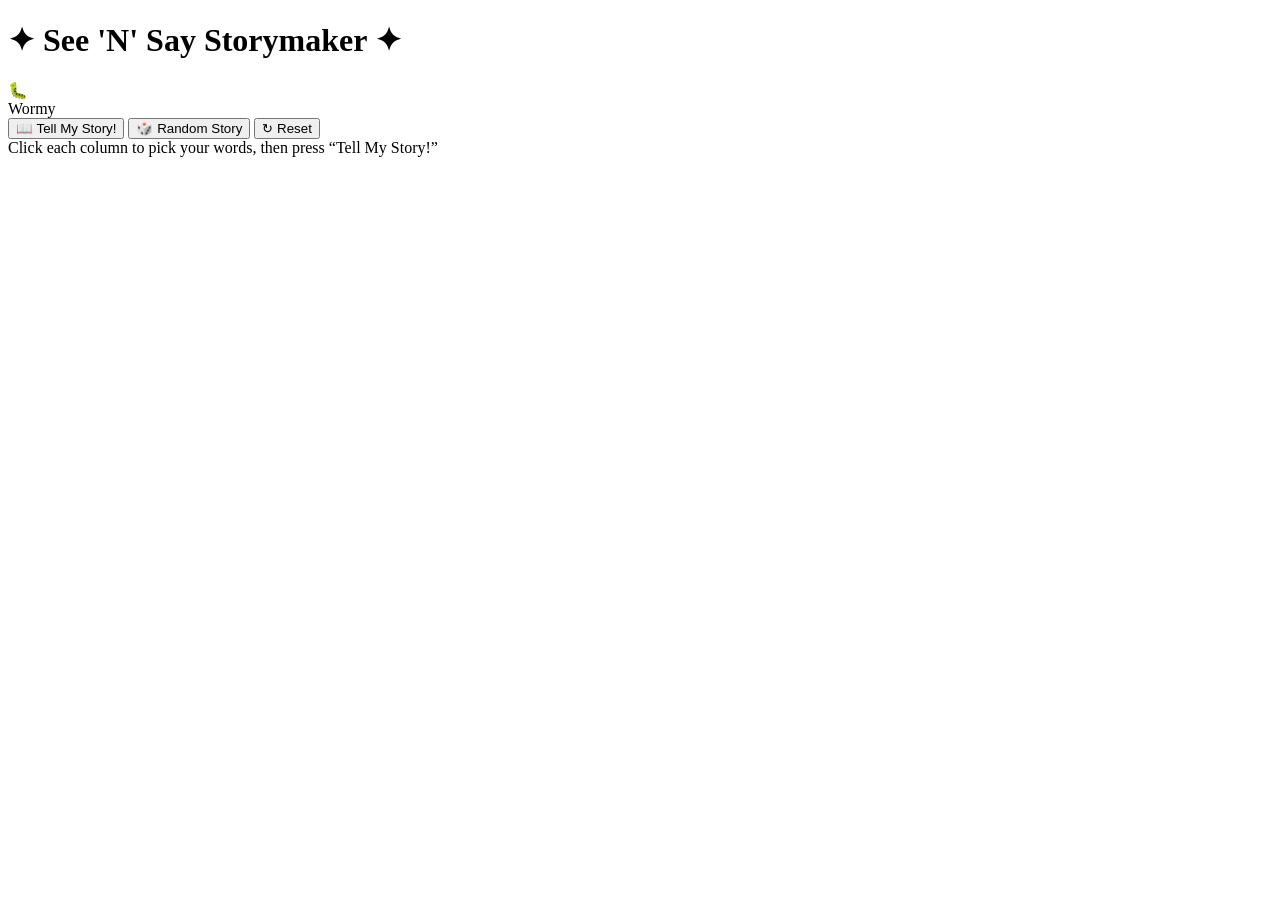
==== Assignment-1/index.html @ ab403c6b "index" ====
<!DOCTYPE html>
<html lang="en">
<head>
  <meta charset="UTF-8" />
  <meta name="viewport" content="width=device-width, initial-scale=1.0" />
  <title>See 'N' Say Storymaker</title>
  <link rel="stylesheet" href="style.css" />
</head>

<body>

  <div class="toy-frame">

    <h1 class="toy-title">&#10022; See 'N' Say Storymaker &#10022;</h1>

    <div class="toy-body">

      <div class="left-panel">
        <div class="columns-wrapper" id="columnsWrapper"></div>
        <div class="preview-row" id="previewRow"></div>
      </div>

      <div class="right-panel">

        <div class="color-dots">
          <div class="dot" style="background:#ef4444;"></div>
          <div class="dot" style="background:#22c55e;"></div>
          <div class="dot" style="background:#3b82f6;"></div>
          <div class="dot" style="background:#f97316;"></div>
          <div class="dot" style="background:#ec4899;"></div>
        </div>

        <div class="mascot-area">
          <div class="mascot-emoji">&#128027;</div>
          <div class="mascot-label">Wormy</div>
        </div>

        <div class="action-btns">
          <button class="btn-action btn-tell"   onclick="tellStory()">&#128214; Tell My Story!</button>
          <button class="btn-action btn-random" onclick="randomStory()">&#127922; Random Story</button>
          <button class="btn-action btn-reset"  onclick="resetAll()">&#8635; Reset</button>
        </div>

      </div>
    </div>

    <div class="story-output">
      <span id="storyDisplay" class="story-placeholder">
        Click each column to pick your words, then press &ldquo;Tell My Story!&rdquo;
      </span>
    </div>

  </div>

  <script src="script.js"></script>

</body>
</html>
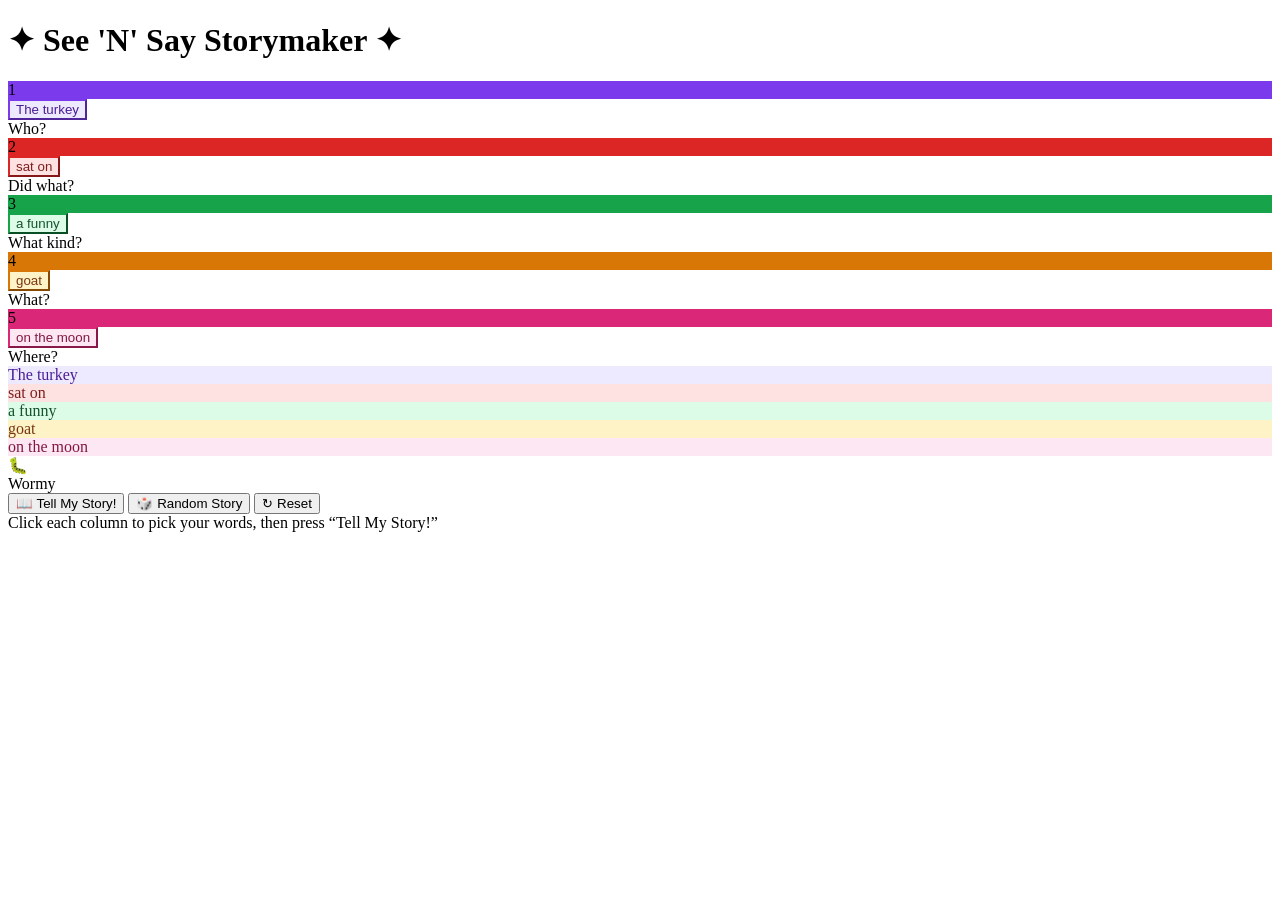
==== commit 177d8445: "done layout" ====
--- a/Assignment-1/index.html
+++ b/Assignment-1/index.html
@@ -4,24 +4,31 @@
   <meta charset="UTF-8" />
   <meta name="viewport" content="width=device-width, initial-scale=1.0" />
   <title>See 'N' Say Storymaker</title>
+  
   <link rel="stylesheet" href="style.css" />
 </head>
 
 <body>
 
+  <!-- Main toy wrap -->
   <div class="toy-frame">
 
+    <!-- Page title -->
     <h1 class="toy-title">&#10022; See 'N' Say Storymaker &#10022;</h1>
 
+    <!-- word columns on the left, controls on the right -->
     <div class="toy-body">
 
+      <!-- Left panel: word columns and preview row  -->
       <div class="left-panel">
         <div class="columns-wrapper" id="columnsWrapper"></div>
-        <div class="preview-row" id="previewRow"></div>
+        <div class="preview-row"    id="previewRow"></div>
       </div>
 
+      <!-- Right panel: mascot and action buttons -->
       <div class="right-panel">
 
+        <!-- coloured dots across the top  -->
         <div class="color-dots">
           <div class="dot" style="background:#ef4444;"></div>
           <div class="dot" style="background:#22c55e;"></div>
@@ -30,20 +37,26 @@
           <div class="dot" style="background:#ec4899;"></div>
         </div>
 
+        <!-- Mascot  -->
         <div class="mascot-area">
           <div class="mascot-emoji">&#128027;</div>
           <div class="mascot-label">Wormy</div>
         </div>
 
+        <!-- Action buttons -->
         <div class="action-btns">
+          <!-- Combines the 5 selected words into a sentence -->
           <button class="btn-action btn-tell"   onclick="tellStory()">&#128214; Tell My Story!</button>
+          <!-- Picks random words for all 5 columns -->
           <button class="btn-action btn-random" onclick="randomStory()">&#127922; Random Story</button>
+          <!-- Resets all columns back to their first word -->
           <button class="btn-action btn-reset"  onclick="resetAll()">&#8635; Reset</button>
         </div>
 
       </div>
     </div>
 
+    <!-- Story output area -->
     <div class="story-output">
       <span id="storyDisplay" class="story-placeholder">
         Click each column to pick your words, then press &ldquo;Tell My Story!&rdquo;
@@ -52,6 +65,7 @@
 
   </div>
 
+  <!-- Load the JavaScript file last so the HTML is ready before the script runs -->
   <script src="script.js"></script>
 
 </body>
